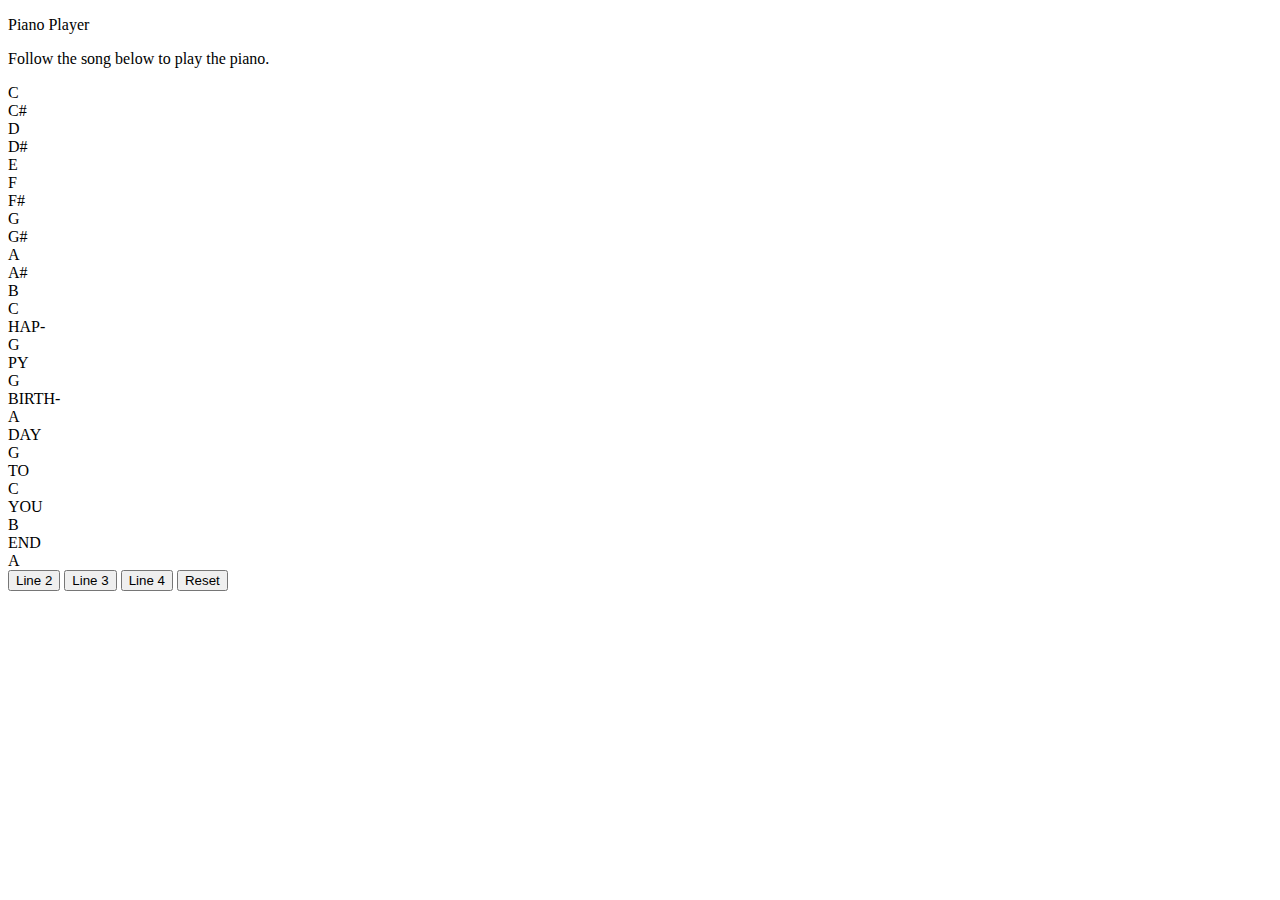
==== piano-keys/index.html @ a916f647 "Piano Keys Project" ====
<!DOCTYPE html>
<html lang="en">

<head>
    <meta name="viewport" content="width=device-width, initial-scale=1" />
    <meta charset="UTF-8">
    <link rel="stylesheet" href="resources/css/style.css">
    <link rel="shortcut icon" type="image/ico" href="./favicon.ico" />
    <title>Piano Keys</title>
</head>

<body>
    <p class='title'>Piano Player</p>
    <p id='demo'>Follow the song below to play the piano.</p>
    <section class="piano disable-select">
        <section id='c-key' data-key='C' class="key">
            <section class='keynote'>C</section>
        </section>
        <section id='c-sharp-key' data-key='Cs' class="black-key">
            <section class='black-keynote'>C#</section>
        </section>
        <section id='d-key' data-key='D' class="key">
            <section class='keynote'>D</section>
        </section>
        <section id='d-sharp-key' data-key='Ds' class="black-key">
            <section class='black-keynote'>D#</section>
        </section>
        <section id='e-key' data-key='E' class="key">
            <section class='keynote'>E</section>
        </section>
        <section id='f-key' data-key='F' class="key">
            <section class='keynote'>F</section>
        </section>
        <section id='f-sharp-key' data-key='Fs' class="black-key">
            <section class='black-keynote'>F#</section>
        </section>
        <section id='g-key' data-key='G' class="key">
            <section class='keynote'>G</section>
        </section>
        <section id='g-sharp-key' data-key='Gs' class="black-key">
            <section class='black-keynote'>G#</section>
        </section>
        <section id='a-key' data-key='A' class="key">
            <section class='keynote'>A</section>
        </section>
        <section id='a-sharp-key' data-key='As' class="black-key">
            <section class='black-keynote'>A#</section>
        </section>
        <section id='b-key' data-key='B' class="key">
            <section class='keynote'>B</section>
        </section>
        <section id='high-c-key' data-key='Ch' class="key">
            <div class='keynote'>C</div>
        </section>
    </section>

    <section id='lyrics'>
        <section id='column-one'>
            <section id="word-one">HAP-</section>
            <section id="letter-note-one">G</section>
        </section>
        <section id='column-two'>
            <section id="word-two">PY</section>
            <section id="letter-note-two">G</section>
        </section>
        <section id='column-three'>
            <section id="word-three">BIRTH-</section>
            <section id="letter-note-three">A</section>
        </section>
        <section id='column-four'>
            <section id="word-four">DAY</section>
            <section id="letter-note-four">G</section>
        </section>
        <section id='column-five'>
            <section id="word-five">TO</section>
            <section id="letter-note-five">C</section>
        </section>
        <section id='column-six'>
            <section id="word-six">YOU</section>
            <section id="letter-note-six">B</section>
        </section>
        <section id='column-optional' class='column-optional'>
            <section id="word-optional">END</section>
            <section id="letter-note-optional">A</section>
        </section>

        <button id="first-next-line">Line 2</button>
        <button id="second-next-line">Line 3</button>
        <button id="third-next-line">Line 4</button>
        <button id="fourth-next-line">Reset</button>
    </section>

    <audio src="./resources/sounds/a-key.mp3" id="A"></audio>
    <audio src="./resources/sounds/a-sharp-key.mp3" id="As"></audio>
    <audio src="./resources/sounds/b-key.mp3" id="B"></audio>
    <audio src="./resources/sounds/c-key.mp3" id="C"></audio>
    <audio src="./resources/sounds/c-sharp-key.mp3" id="Cs"></audio>
    <audio src="./resources/sounds/d-key.mp3" id="D"></audio>
    <audio src="./resources/sounds/d-sharp-key.mp3" id="Ds"></audio>
    <audio src="./resources/sounds/e-key.mp3" id="E"></audio>
    <audio src="./resources/sounds/f-key.mp3" id="F"></audio>
    <audio src="./resources/sounds/f-sharp-key.mp3" id="Fs"></audio>
    <audio src="./resources/sounds/g-key.mp3" id="G"></audio>
    <audio src="./resources/sounds/g-sharp-key.mp3" id="Gs"></audio>
    <audio src="./resources/sounds/high-c-key.mp3" id="Ch"></audio>

    <script src="resources/js/main.js"></script>

</body>

</html>
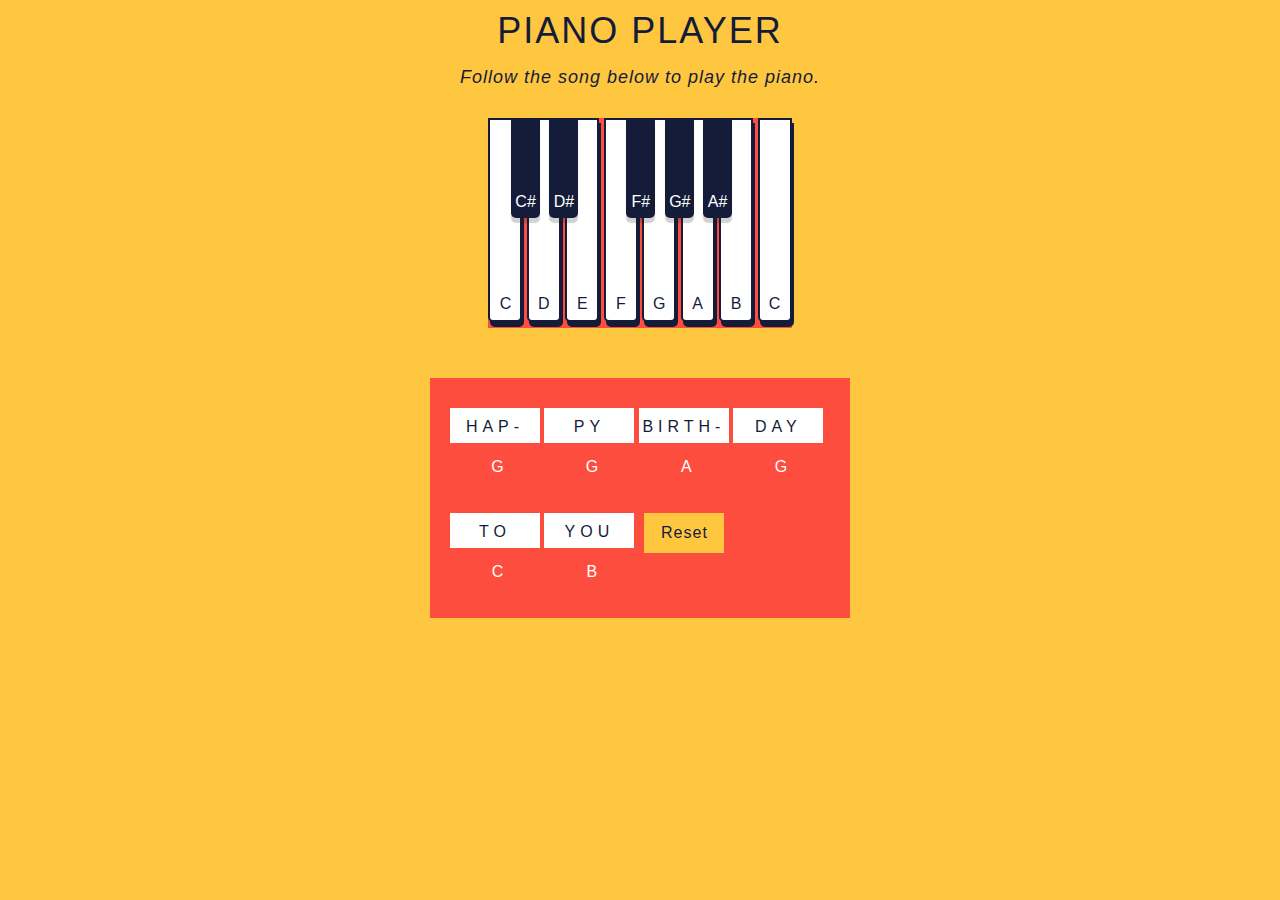
==== commit 000da9f2: "Piano Keys Project" ====
--- a/piano-keys/index.html
+++ b/piano-keys/index.html
@@ -4,7 +4,7 @@
 <head>
     <meta name="viewport" content="width=device-width, initial-scale=1" />
     <meta charset="UTF-8">
-    <link rel="stylesheet" href="resources/css/style.css">
+    <link rel="stylesheet" href="style.css">
     <link rel="shortcut icon" type="image/ico" href="./favicon.ico" />
     <title>Piano Keys</title>
 </head>
--- a/piano-keys/style.css
+++ b/piano-keys/style.css
@@ -0,0 +1,174 @@
+body {
+    margin: 0;
+    padding: 0;
+    font-family: sans-serif;
+    background: #ffc63f;
+  }
+  
+  .title {
+    font-size: 36px;
+    margin-top: 10px;
+    margin-bottom: 0px;
+    padding: 0;
+    color: #141c3a;
+    text-transform: uppercase;
+    letter-spacing: 2px;
+    text-align: center;
+  }
+  
+  #demo {
+    text-align: center;
+    font-size: 18px;
+    margin-top: 15px;
+    color: #141c3a;
+    letter-spacing: 1px;
+    font-style: italic;
+  }
+  
+  .piano {
+    width: fit-content;
+    height: 210px;
+    display: block;
+    margin: 0 auto;
+    background-color: #fd4d3f;
+    margin-top: 30px;
+  }
+  
+  .key {
+    width: 30px;
+    height: 200px;
+    display: inline-block;
+    border: solid #141c3a 2px;
+    box-shadow: 2px 5px;
+    background-color: white;
+    color: #141c3a;
+    cursor: pointer;
+    border-radius: 0 0 5px 5px;
+  }
+  
+  .key.active {
+    background: #d8d8d8;
+    position: relative;
+    top: 5px;
+    box-shadow: 0 0 0 rgb(32 32 32 / 0%);
+    transition: background-color 50ms ease, box-shadow 50ms ease;
+  }
+  
+  .black-key {
+    width: 25px;
+    height: 100px;
+    display: inline-block;
+    background-color: #141c3a;
+    color: white;
+    position: absolute;
+    margin-left: -16px;
+    padding: 0px 2px;
+    cursor: pointer;
+    border-radius: 0 0 5px 5px;
+    box-shadow: 0 5px 1px rgb(32 32 32 / 20%);
+    z-index: 1;
+  }
+  
+  .black-key.active {
+    margin-top: 4px;
+    box-shadow: none;
+  }
+  
+  .keynote {
+    width: 20px;
+    height: 20px;
+    text-align: center;
+    display: block;
+    margin: 0 auto;
+    margin-top: 175px;
+    color: #141c3a;
+  }
+  
+  .black-keynote {
+    width: 20px;
+    height: 20px;
+    text-align: center;
+    display: block;
+    margin: 0 auto;
+    margin-top: 75px;
+  }
+  
+  #lyrics {
+    width: 400px;
+    height: 240px;
+    display: block;
+    margin: 0 auto;
+    padding-left: 20px;
+    margin-top: 50px;
+    background-color: #fd4d3f;
+  }
+  
+  #column-one,
+  #column-two,
+  #column-three,
+  #column-four,
+  #column-five,
+  #column-six,
+  #column-optional {
+    width: 90px;
+    display: inline-block;
+    text-align: center;
+    margin-top: 30px;
+  }
+  
+  #column-optional {
+    display: none;
+  }
+  
+  #word-one,
+  #word-two,
+  #word-three,
+  #word-four,
+  #word-five,
+  #word-six,
+  #word-optional {
+    background-color: white;
+    width: 90px;
+    height: 25px;
+    padding-top: 10px;
+    letter-spacing: 5px;
+    color: #141c3a;
+  }
+  
+  #letter-note-one,
+  #letter-note-two,
+  #letter-note-three,
+  #letter-note-four,
+  #letter-note-five,
+  #letter-note-six,
+  #letter-note-optional {
+    color: white;
+    width: 25px;
+    height: 25px;
+    margin-top: 15px;
+    margin-left: 35px;
+  }
+  
+  #first-next-line,
+  #second-next-line,
+  #third-next-line,
+  #fourth-next-line {
+    width: 80px;
+    height: 40px;
+    font-size: 16px;
+    position: absolute;
+    margin-top: 30px;
+    margin-left: 10px;
+    border: none;
+    background-color: #ffc63f;
+    color: #141c3a;
+    letter-spacing: 1px;
+    cursor: pointer;
+  }
+  
+  .disable-select {
+    -webkit-user-select: none;
+    -moz-user-select: none;
+    -ms-user-select: none;
+    user-select: none;
+  }